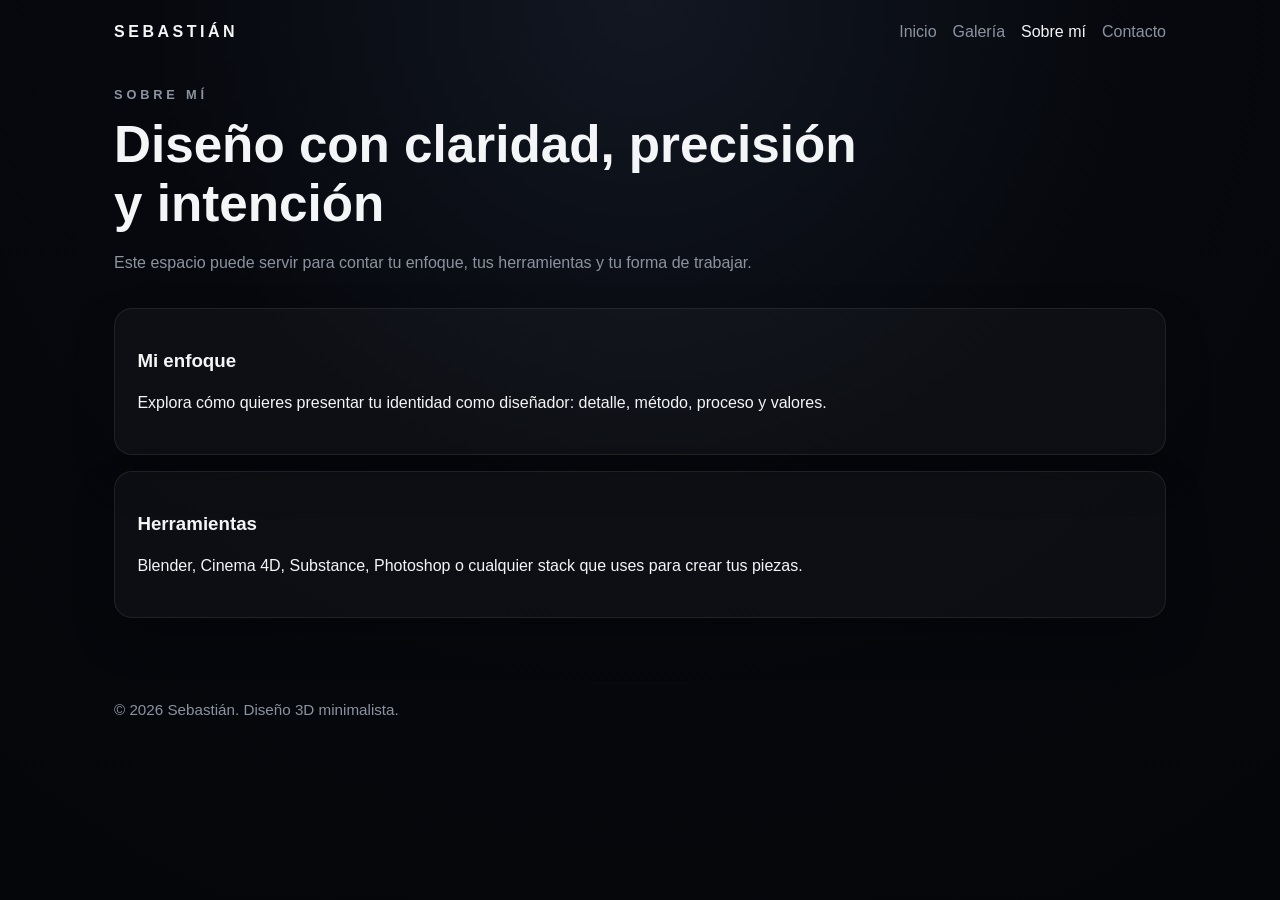
==== about.html @ 0807baeb "Añadir archivos HTML y CSS para las secciones de "Sobre mí", "Contacto" y "Galería", y actualizar el" ====
<!DOCTYPE html>
<html lang="es">
  <head>
    <meta charset="UTF-8" />
    <meta name="viewport" content="width=device-width, initial-scale=1.0" />
    <title>Sobre mí | Portfolio 3D</title>
    <link rel="stylesheet" href="css/styles.css" />
  </head>
  <body>
    <header class="site-header">
      <a class="brand" href="index.html">Sebastián</a>
      <nav class="site-nav">
        <a href="index.html">Inicio</a>
        <a href="gallery.html">Galería</a>
        <a class="active" href="about.html">Sobre mí</a>
        <a href="contact.html">Contacto</a>
      </nav>
    </header>

    <main class="page-shell">
      <section class="page-intro">
        <p class="eyebrow">Sobre mí</p>
        <h1>Diseño con claridad, precisión y intención</h1>
        <p>Este espacio puede servir para contar tu enfoque, tus herramientas y tu forma de trabajar.</p>
      </section>

      <section class="list">
        <article class="contact-card">
          <h3>Mi enfoque</h3>
          <p>Explora cómo quieres presentar tu identidad como diseñador: detalle, método, proceso y valores.</p>
        </article>
        <article class="contact-card">
          <h3>Herramientas</h3>
          <p>Blender, Cinema 4D, Substance, Photoshop o cualquier stack que uses para crear tus piezas.</p>
        </article>
      </section>
    </main>

    <footer>
      <p>© <span id="year"></span> Sebastián. Diseño 3D minimalista.</p>
    </footer>

    <script src="js/main.js"></script>
  </body>
</html>
---- css/styles.css ----
:root {
  --bg: #06080d;
  --surface: #10151d;
  --surface-2: #171d27;
  --text: #f4f5f7;
  --muted: #8c93a0;
  --accent: #7ec8ff;
  --accent-2: #d8b36a;
  --border: rgba(255, 255, 255, 0.08);
  --shadow: 0 20px 40px rgba(0, 0, 0, 0.25);
}

* {
  box-sizing: border-box;
}

body {
  margin: 0;
  min-height: 100vh;
  font-family: "Inter", "Segoe UI", Roboto, Arial, sans-serif;
  background: radial-gradient(circle at top, #121722 0%, var(--bg) 45%, #04060a 100%);
  color: var(--text);
  line-height: 1.6;
}

a {
  color: inherit;
  text-decoration: none;
}

.site-header {
  display: flex;
  justify-content: space-between;
  align-items: center;
  max-width: 1100px;
  margin: 0 auto;
  padding: 1.2rem 1.5rem 0;
}

.brand {
  font-size: 1rem;
  font-weight: 600;
  letter-spacing: 0.22em;
  text-transform: uppercase;
}

.site-nav {
  display: flex;
  gap: 1rem;
  flex-wrap: wrap;
}

.site-nav a {
  color: var(--muted);
  transition: color 0.2s ease;
}

.site-nav a:hover,
.site-nav a.active {
  color: var(--text);
}

.page-shell {
  max-width: 1100px;
  margin: 0 auto;
  padding: 2.5rem 1.5rem 4rem;
}

.hero {
  padding: 3rem 0 2rem;
}

.eyebrow {
  margin: 0 0 0.7rem;
  color: var(--accent);
  font-size: 0.8rem;
  font-weight: 600;
  letter-spacing: 0.3em;
  text-transform: uppercase;
}

h1, h2, h3 {
  font-weight: 600;
  line-height: 1.15;
}

h1 {
  max-width: 760px;
  font-size: clamp(2rem, 4vw, 3.3rem);
  margin: 0 0 1rem;
}

.hero p {
  max-width: 680px;
  color: var(--muted);
  font-size: 1.05rem;
}

.hero-actions {
  display: flex;
  gap: 0.9rem;
  margin-top: 1.5rem;
  flex-wrap: wrap;
}

.button {
  padding: 0.8rem 1.1rem;
  border: 1px solid var(--border);
  border-radius: 999px;
  background: transparent;
  color: var(--text);
  transition: transform 0.2s ease, border-color 0.2s ease;
}

.button:hover {
  transform: translateY(-2px);
  border-color: var(--accent);
}

.button.primary {
  background: linear-gradient(135deg, var(--accent), var(--accent-2));
  color: #05070b;
  border: none;
  font-weight: 700;
}

.grid {
  display: grid;
  gap: 1rem;
  grid-template-columns: repeat(auto-fit, minmax(220px, 1fr));
}

.card {
  background: rgba(255, 255, 255, 0.03);
  border: 1px solid var(--border);
  border-radius: 18px;
  padding: 1.2rem;
  box-shadow: var(--shadow);
}

.card h3 {
  margin-top: 0;
  margin-bottom: 0.4rem;
}

.card p {
  color: var(--muted);
  margin: 0;
}

.page-intro {
  margin-bottom: 2rem;
}

.page-intro p {
  color: var(--muted);
  max-width: 680px;
}

.list {
  display: grid;
  gap: 1rem;
}

.contact-card {
  background: rgba(255, 255, 255, 0.03);
  border: 1px solid var(--border);
  border-radius: 18px;
  padding: 1.4rem;
  box-shadow: var(--shadow);
}

footer {
  max-width: 1100px;
  margin: 0 auto;
  padding: 0 1.5rem 2rem;
  color: var(--muted);
  font-size: 0.95rem;
}

@media (max-width: 700px) {
  .site-header {
    flex-direction: column;
    align-items: flex-start;
    gap: 0.7rem;
  }

  .hero {
    padding-top: 2rem;
  }
}
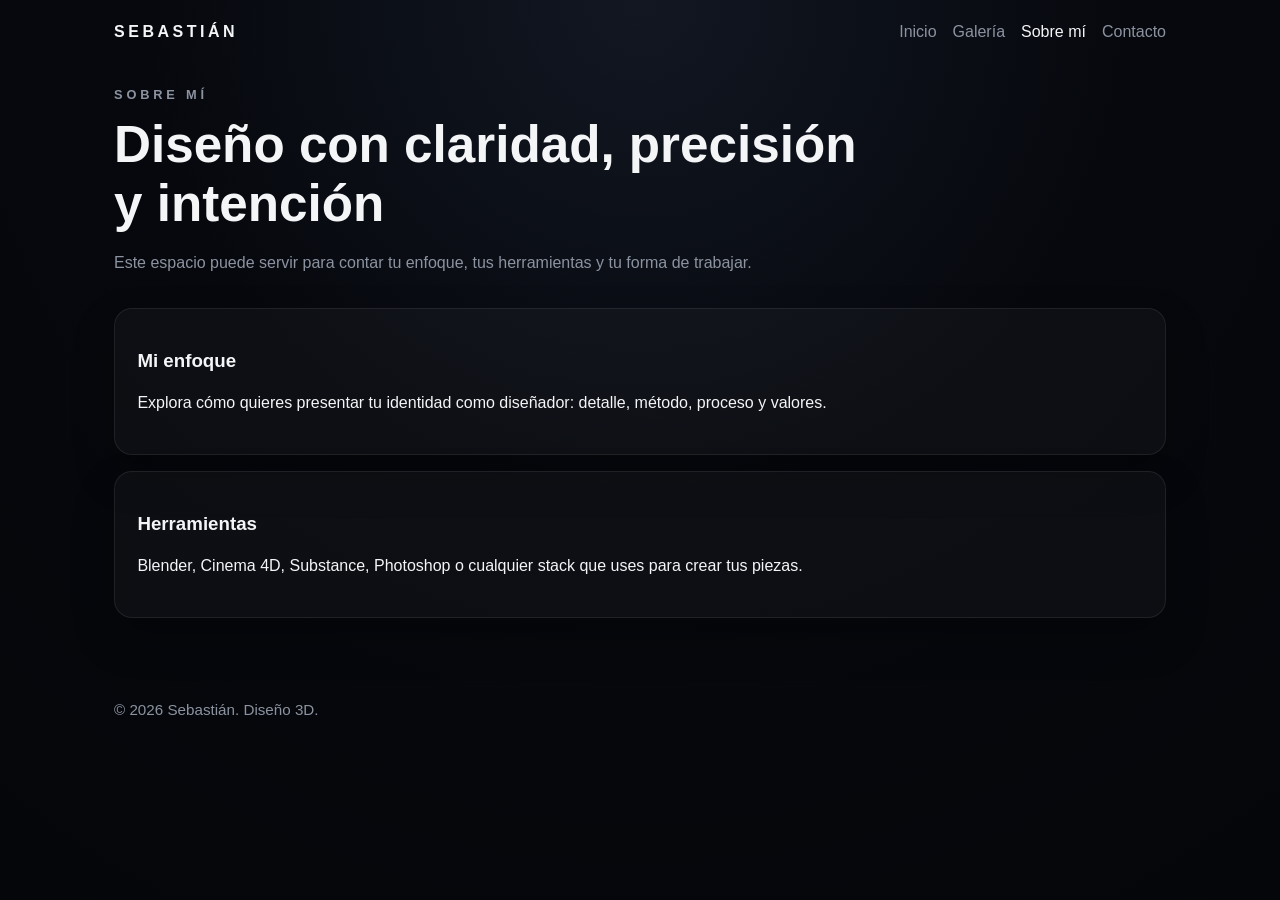
==== commit 65dea8f4: "Actualizar el pie de página en varias páginas y añadir nuevos archivos HTML para proyectos 3D." ====
--- a/about.html
+++ b/about.html
@@ -37,7 +37,7 @@
     </main>
 
     <footer>
-      <p>© <span id="year"></span> Sebastián. Diseño 3D minimalista.</p>
+      <p>© <span id="year"></span> Sebastián. Diseño 3D.</p>
     </footer>
 
     <script src="js/main.js"></script>
--- a/css/styles.css
+++ b/css/styles.css
@@ -1,4 +1,5 @@
 :root {
+  /* Variables globales para colores y sombras del tema */
   --bg: #06080d;
   --surface: #10151d;
   --surface-2: #171d27;
@@ -10,6 +11,7 @@
   --shadow: 0 20px 40px rgba(0, 0, 0, 0.25);
 }
 
+/* Hace que el tamaño de los elementos incluya borde y padding */
 * {
   box-sizing: border-box;
 }
@@ -18,16 +20,19 @@
   margin: 0;
   min-height: 100vh;
   font-family: "Inter", "Segoe UI", Roboto, Arial, sans-serif;
+  /* Fondo oscuro con degradado para dar sensación de profundidad */
   background: radial-gradient(circle at top, #121722 0%, var(--bg) 45%, #04060a 100%);
   color: var(--text);
   line-height: 1.6;
 }
 
+/* Quita el subrayado de los enlaces */
 a {
   color: inherit;
   text-decoration: none;
 }
 
+/* Cabecera con logo y navegación */
 .site-header {
   display: flex;
   justify-content: space-between;
@@ -60,12 +65,14 @@
   color: var(--text);
 }
 
+/* Contenedor central de las páginas */
 .page-shell {
   max-width: 1100px;
   margin: 0 auto;
   padding: 2.5rem 1.5rem 4rem;
 }
 
+/* Sección principal de la portada */
 .hero {
   padding: 3rem 0 2rem;
 }
@@ -103,6 +110,7 @@
   flex-wrap: wrap;
 }
 
+/* Estilo de botones reutilizables */
 .button {
   padding: 0.8rem 1.1rem;
   border: 1px solid var(--border);
@@ -124,12 +132,14 @@
   font-weight: 700;
 }
 
+/* Grid flexible para distribuir tarjetas */
 .grid {
   display: grid;
   gap: 1rem;
   grid-template-columns: repeat(auto-fit, minmax(220px, 1fr));
 }
 
+/* Tarjetas con fondo sutil y borde */
 .card {
   background: rgba(255, 255, 255, 0.03);
   border: 1px solid var(--border);
@@ -146,6 +156,83 @@
 .card p {
   color: var(--muted);
   margin: 0;
+}
+
+/* Estilo especial para las tarjetas de la galería que funcionan como enlaces */
+.project-card {
+  display: block;
+  transition: transform 0.2s ease, border-color 0.2s ease;
+}
+
+.project-card:hover {
+  transform: translateY(-3px);
+  border-color: var(--accent);
+}
+
+.card-tag {
+  display: inline-block;
+  margin-bottom: 0.7rem;
+  color: var(--accent);
+  font-size: 0.75rem;
+  font-weight: 700;
+  letter-spacing: 0.2em;
+  text-transform: uppercase;
+}
+
+.card-link {
+  display: inline-block;
+  margin-top: 0.9rem;
+  color: var(--text);
+  font-weight: 600;
+}
+
+/* Estilos para las páginas de detalle de cada proyecto */
+.project-hero {
+  padding: 1rem 0 2rem;
+}
+
+.project-gallery {
+  display: grid;
+  grid-template-columns: 1.2fr 0.8fr;
+  gap: 1rem;
+  margin-top: 1.5rem;
+}
+
+.gallery-card {
+  min-height: 220px;
+  border: 1px solid var(--border);
+  border-radius: 22px;
+  background: linear-gradient(135deg, rgba(126, 200, 255, 0.18), rgba(216, 179, 106, 0.12));
+  box-shadow: var(--shadow);
+  padding: 1.2rem;
+  display: flex;
+  flex-direction: column;
+  justify-content: flex-end;
+  position: relative;
+  overflow: hidden;
+}
+
+.gallery-card::before {
+  content: "";
+  position: absolute;
+  inset: 0;
+  background: radial-gradient(circle at top left, rgba(255,255,255,0.18), transparent 45%);
+  pointer-events: none;
+}
+
+.gallery-card--large {
+  min-height: 420px;
+}
+
+.gallery-card h3,
+.gallery-card p {
+  position: relative;
+  z-index: 1;
+}
+
+.gallery-grid {
+  display: grid;
+  gap: 1rem;
 }
 
 .page-intro {
@@ -178,6 +265,7 @@
   font-size: 0.95rem;
 }
 
+/* Ajustes para pantallas pequeñas */
 @media (max-width: 700px) {
   .site-header {
     flex-direction: column;
@@ -188,4 +276,8 @@
   .hero {
     padding-top: 2rem;
   }
-}
+
+  .project-gallery {
+    grid-template-columns: 1fr;
+  }
+}
